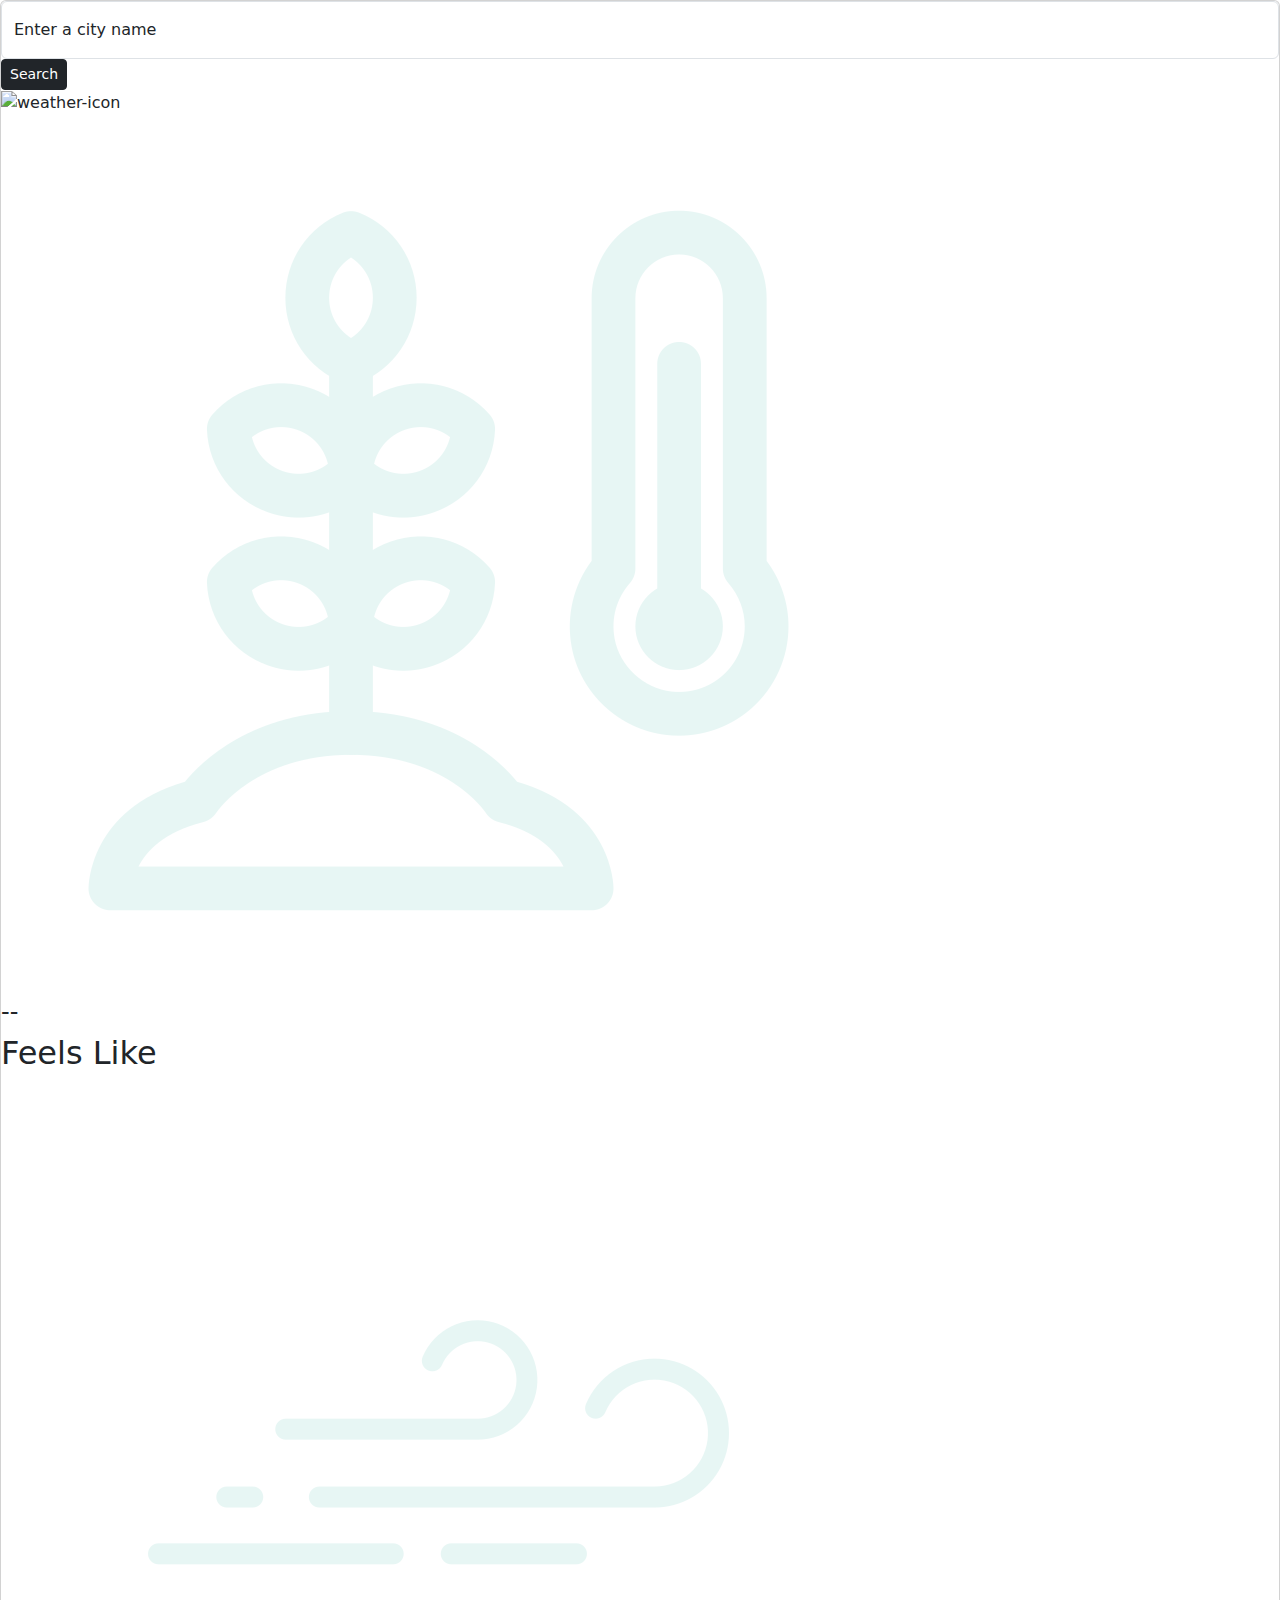
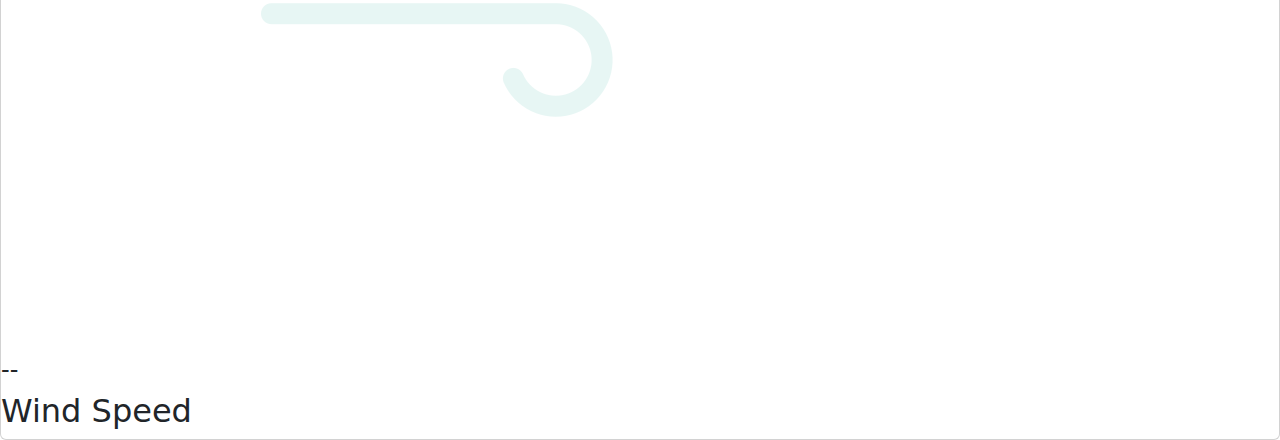
==== test.html @ 93e77c49 "create skeleton" ====
<!DOCTYPE html>
<html lang="en">
    <head>
        <meta charset="UTF-8">
        <meta http-equiv="X-UA-Compatible" content="IE=edge">
        <meta name="viewport" content="width=device-width, initial-scale=1.0">
        <title>JavaScript Day 4</title>
        <script src="https://kit.fontawesome.com/709590fb45.js" crossorigin="anonymous"></script>
        <link rel="stylesheet" href="https://cdn.jsdelivr.net/npm/bootstrap@5.3.0-alpha1/dist/css/bootstrap.min.css">
        <link rel="stylesheet" href="./css/styles.css">
        <script src="./js/main.js" defer></script>
    </head>

    <body>
        <div class="card">
            <div class="form-floating">
                <i class="fa-solid fa-magnifying-glass"></i>
                <input type="text" id="city" placeholder="Enter a city name" class="form-control">
                <label for="city">Enter a city name</label>
                <div class="col-auto">
                    <button class="btn btn-sm btn-dark" id= "submit" type="submit">Search</button>
                </div>
            </div>

            <div class="weather">
                <img src="#" alt="weather-icon" class="icon">
                <h1 class="temp"></h1>
                <h3 class="city"></h3>
            </div>

            <div class="subgroup">
                <div class="sub1">
                    <img src="./images/temperature.png" alt="">
                    <div class="details">
                        <h4 class="feels-like"> -- </h4>
                        <h2>Feels Like</h2>
                    </div>
                </div>

                <div class="sub2">
                    <img src="./images/wind.png" alt="">
                    <div class="details">
                        <h4 class="wind-speed"> -- </h4>
                        <h2>Wind Speed</h2>
                    </div>
                </div>
            </div>
        </div>

        <script src="https://cdn.jsdelivr.net/npm/bootstrap@5.3.0-alpha1/dist/js/bootstrap.bundle.min.js"></script>
    </body>
</html>
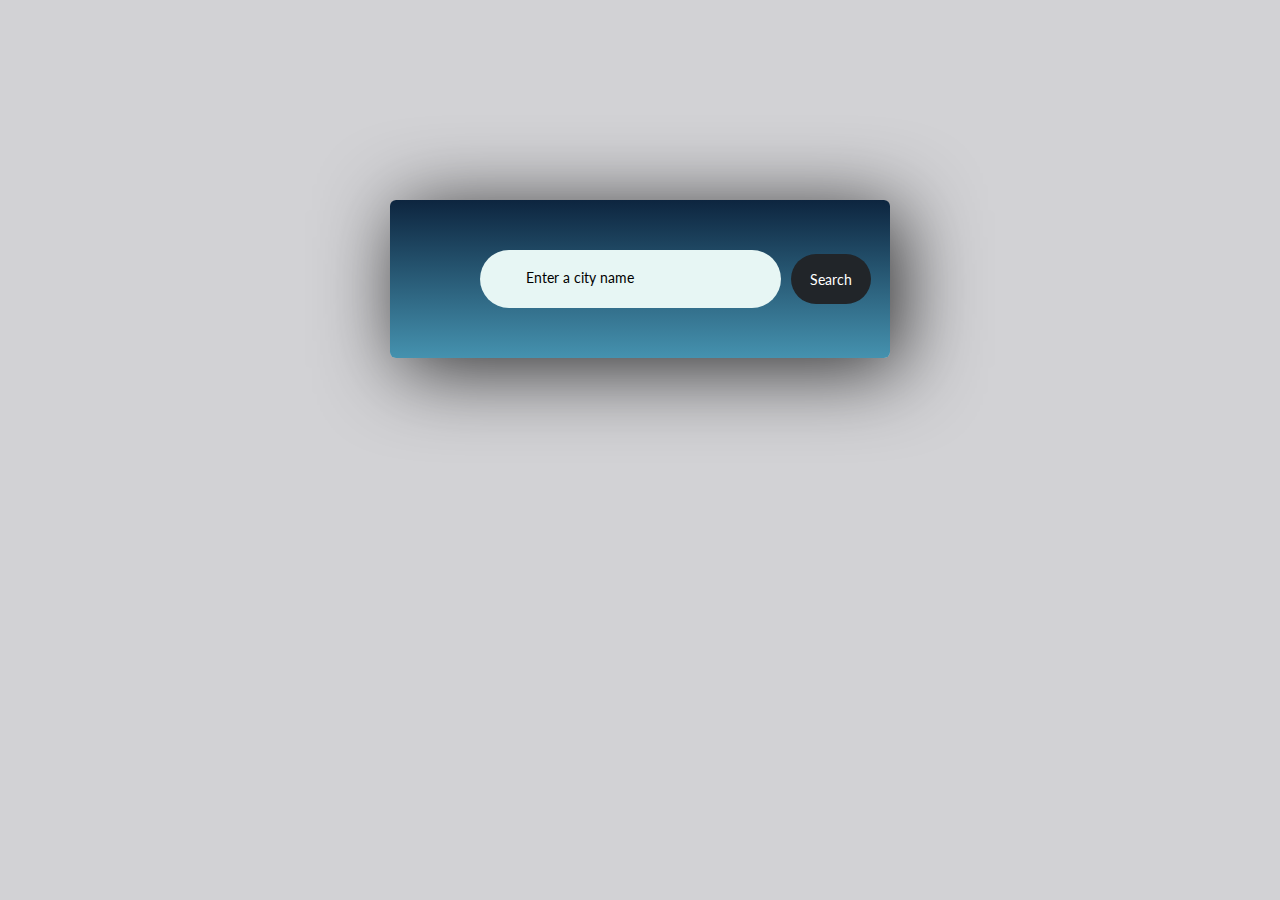
==== commit 857fc988: "reorganized html sections and add more style" ====
--- a/test.html
+++ b/test.html
@@ -13,37 +13,56 @@
 
     <body>
         <div class="card">
-            <div class="form-floating">
-                <i class="fa-solid fa-magnifying-glass"></i>
-                <input type="text" id="city" placeholder="Enter a city name" class="form-control">
-                <label for="city">Enter a city name</label>
-                <div class="col-auto">
-                    <button class="btn btn-sm btn-dark" id= "submit" type="submit">Search</button>
+            <div class="searchbar">
+                <div class="form-floating">
+                    <i class="fa-solid fa-magnifying-glass"></i>
+                    <input type="text" id="city" placeholder="Enter a city name" class="form-control">
+                    <label for="city">Enter a city name</label>
+                    <div class="col-auto">
+                        <button class="btn btn-sm btn-dark" id= "submit" type="submit">Search</button>
+                    </div>
                 </div>
             </div>
 
-            <div class="weather">
-                <img src="#" alt="weather-icon" class="icon">
-                <h1 class="temp"></h1>
-                <h3 class="city"></h3>
-            </div>
+            <div class="information">
+                <div class="place">
+                    <h3 class="city">--</h3>
+                </div>
+                
+                <div class="title">
+                    <h3 class="description">--</h3>
+                    <img src="#" alt="weather-icon" class="icon">
+                </div>
 
-            <div class="subgroup">
-                <div class="sub1">
-                    <img src="./images/temperature.png" alt="">
-                    <div class="details">
-                        <h4 class="feels-like"> -- </h4>
-                        <h2>Feels Like</h2>
+                <hr>
+
+                <div class="weather">
+                    <h1 class="temp">--<span>°</span></h1>
+                    <div class="range">
+                        <h3>high</h3>
+                        <hr>
+                        <h3>low</h3>
                     </div>
                 </div>
 
-                <div class="sub2">
-                    <img src="./images/wind.png" alt="">
-                    <div class="details">
-                        <h4 class="wind-speed"> -- </h4>
-                        <h2>Wind Speed</h2>
+                <div class="subgroup">
+                    <div class="sub1">
+                        <img src="./images/temperature.png" alt="">
+                        <div class="details">
+                            <h4 class="feels-like"> -- </h4>
+                            <h2>Feels Like</h2>
+                        </div>
+                    </div>
+
+                    <div class="sub2">
+                        <img src="./images/wind.png" alt="">
+                        <div class="details">
+                            <h4 class="wind-speed"> -- </h4>
+                            <h2>Wind Speed</h2>
+                        </div>
                     </div>
                 </div>
+
             </div>
         </div>
 
--- a/css/styles.css
+++ b/css/styles.css
@@ -0,0 +1,179 @@
+/* @import url('https://fonts.googleapis.com/css2?family=Lato:wght@300&display=swap'); */
+@import url('https://fonts.googleapis.com/css2?family=Lato:wght@100&display=swap');
+@import url('https://fonts.googleapis.com/css2?family=Roboto+Condensed:wght@300&display=swap');
+
+* {
+    margin: 0;
+    padding: 0;
+    font-family: 'Lato', sans-serif;
+    /* font-family: 'Roboto Condensed', sans-serif; */
+}
+
+.information {
+    display: none;
+}
+
+.place h3 {
+    text-align: center;
+    padding-top: 40px;
+    padding-bottom: 50px;
+    font-size: 70px;
+}
+
+body {
+    background-color: hsl(240, 3%, 83%);
+    background-image: url('../images/pexels-pixabay-417122.jpg');
+    width: 100%;
+    background-size: cover;
+    background-position: center;
+}
+
+body .card {
+    border: none;
+    max-width: 500px;
+    background: linear-gradient(to bottom, #0d253f 0%, #4592af 100%);
+    margin: 200px auto;
+    padding: 50px;
+    display: flex;
+    box-shadow: 10px 10px 80px rgba(0, 0, 0, 0.8);
+    color: #e7f6f4;
+}
+
+body label, i {
+    color: black;
+}
+
+.card .form-floating {
+    display: flex;
+    align-items: center;
+    position: relative;
+    width: 300px;
+    margin-left: 40px;
+}
+
+.form-floating input {
+    background-color: transparent;
+}
+
+.form-floating i {
+    position: absolute;
+    padding-left: 15px;
+}
+
+.form-floating label {
+    padding-left: 45px; 
+    font-size: 14px;
+}
+
+.form-floating .form-control{
+    width: 350px;
+    padding-left: 40px;
+    font-size: 20px;
+}
+
+.form-floating input {
+    border: none;
+    outline: none;
+    background: #e7f6f4;
+    padding: 5px 20px;
+    margin-right: 10px;
+    border-radius: 30px;
+}
+
+.form-floating button {
+    border: none;
+    outline: none;
+    border-radius: 40px;
+    width: 80px;
+    height: 50px;
+}
+
+.weather {
+    text-align: center;
+    display: flex;
+    align-items: flex-end;
+}
+
+.weather .temp {
+    font-size: 180px;
+}
+
+.weather span{
+    font-size: 50px;
+}
+
+.weather h3{
+    font-size: 20px;
+}  
+
+.weather hr{
+    padding: 0;
+    margin: 5px;
+    width: 100%;
+}
+
+.title {
+    display: flex;
+    align-items: center;
+    height: 50px;
+    margin-right: 30px;
+}
+
+.title h3 {
+    margin-bottom: 0px;
+    margin-top: 15px;
+}
+
+hr {
+    width: 250px;
+    margin-top: 20px;
+    /* margin-bottom: 50px; */
+}
+
+.range {
+    padding-bottom: 30px;
+    display: flex;
+    flex-direction: column;
+    align-items: center;
+    margin-left: 20px;
+}
+
+.range h3 {
+    margin: 0;
+}
+
+.subgroup {
+    display: flex;
+    justify-content: space-between;
+    width: 380px;
+    margin-top: 70px;
+}
+
+.subgroup .sub1, .sub2{
+    display: flex;
+    justify-content: space-between;
+    align-items: center;
+}
+
+.sub1 img {
+    width: 50px;
+    height: auto;
+    margin-right: 15px
+}
+
+.sub2 img {
+    width: 70px;
+    height: auto;
+}
+
+.details {
+    font-family:'Times New Roman', Times, serif
+}
+
+.details h2 {
+    font-size: 15px;
+}
+
+.details h4 {
+    font-size: 30px;
+}
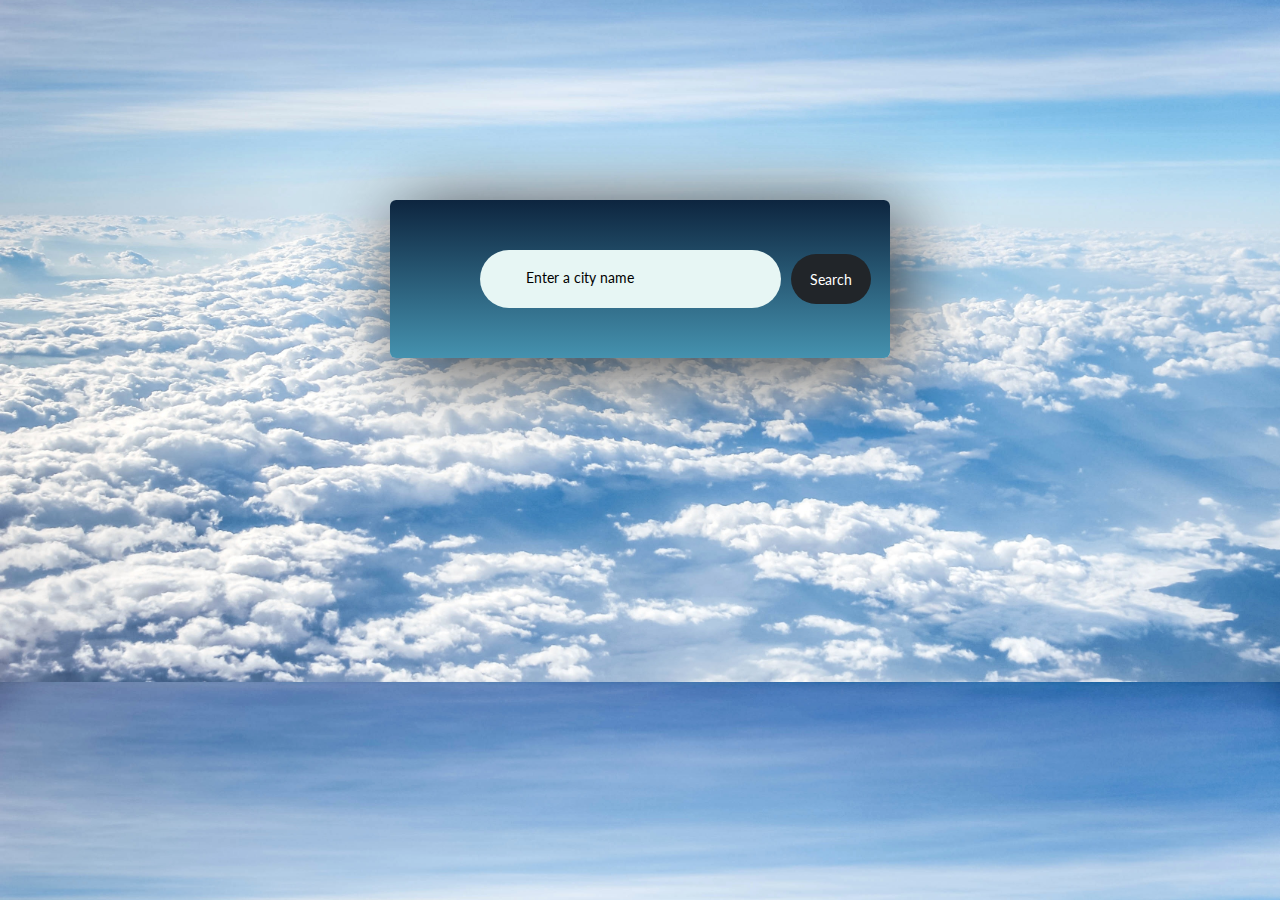
==== commit b6274921: "Add high and low temps" ====
--- a/test.html
+++ b/test.html
@@ -39,9 +39,9 @@
                 <div class="weather">
                     <h1 class="temp">--<span>°</span></h1>
                     <div class="range">
-                        <h3>high</h3>
+                        <h3 class="high">--</h3>
                         <hr>
-                        <h3>low</h3>
+                        <h3 class="low">--</h3>
                     </div>
                 </div>
 
--- a/css/styles.css
+++ b/css/styles.css
@@ -1,12 +1,9 @@
-/* @import url('https://fonts.googleapis.com/css2?family=Lato:wght@300&display=swap'); */
 @import url('https://fonts.googleapis.com/css2?family=Lato:wght@100&display=swap');
-@import url('https://fonts.googleapis.com/css2?family=Roboto+Condensed:wght@300&display=swap');
 
 * {
     margin: 0;
     padding: 0;
     font-family: 'Lato', sans-serif;
-    /* font-family: 'Roboto Condensed', sans-serif; */
 }
 
 .information {
@@ -22,7 +19,7 @@
 
 body {
     background-color: hsl(240, 3%, 83%);
-    background-image: url('../images/pexels-pixabay-417122.jpg');
+    background-image: url('../images/default.jpg');
     width: 100%;
     background-size: cover;
     background-position: center;
@@ -103,12 +100,12 @@
 }
 
 .weather h3{
-    font-size: 20px;
+    font-size: 18px;
 }  
 
 .weather hr{
     padding: 0;
-    margin: 5px;
+    margin: 10px;
     width: 100%;
 }
 
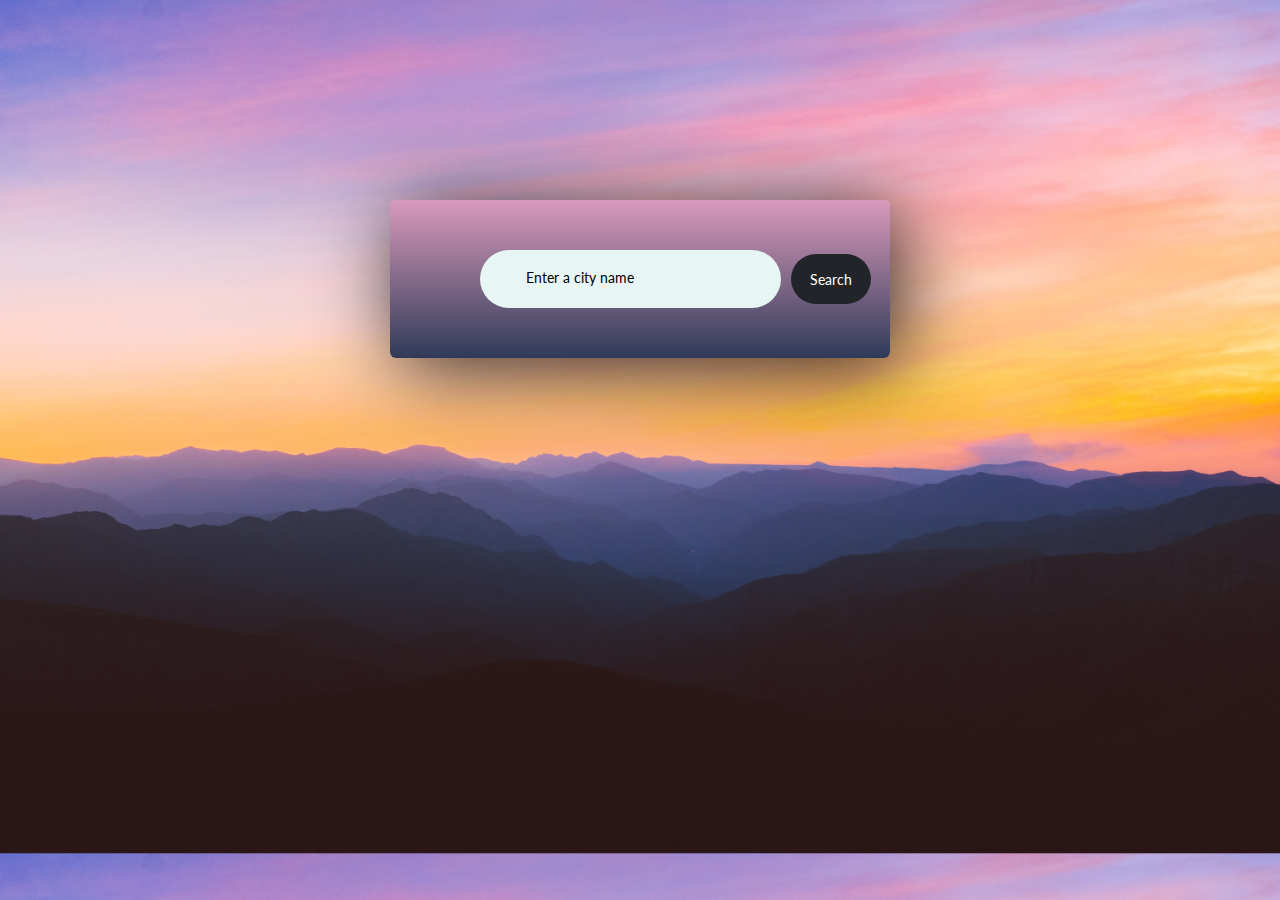
==== commit 79962ccc: "Add error handling" ====
--- a/test.html
+++ b/test.html
@@ -22,6 +22,10 @@
                         <button class="btn btn-sm btn-dark" id= "submit" type="submit">Search</button>
                     </div>
                 </div>
+            </div>
+
+            <div class="error">
+                <p>Oops, Invalid Input! Please Recheck Your Location</p>
             </div>
 
             <div class="information">
--- a/css/styles.css
+++ b/css/styles.css
@@ -22,13 +22,18 @@
     background-image: url('../images/default.jpg');
     width: 100%;
     background-size: cover;
-    background-position: center;
+}
+
+.error {
+    margin-top: 20px;
+    font-size: 18px;
+    display: none;
 }
 
 body .card {
     border: none;
     max-width: 500px;
-    background: linear-gradient(to bottom, #0d253f 0%, #4592af 100%);
+    background: linear-gradient(to bottom, #d99abc 0%, #2f3a58 100%);
     margin: 200px auto;
     padding: 50px;
     display: flex;
